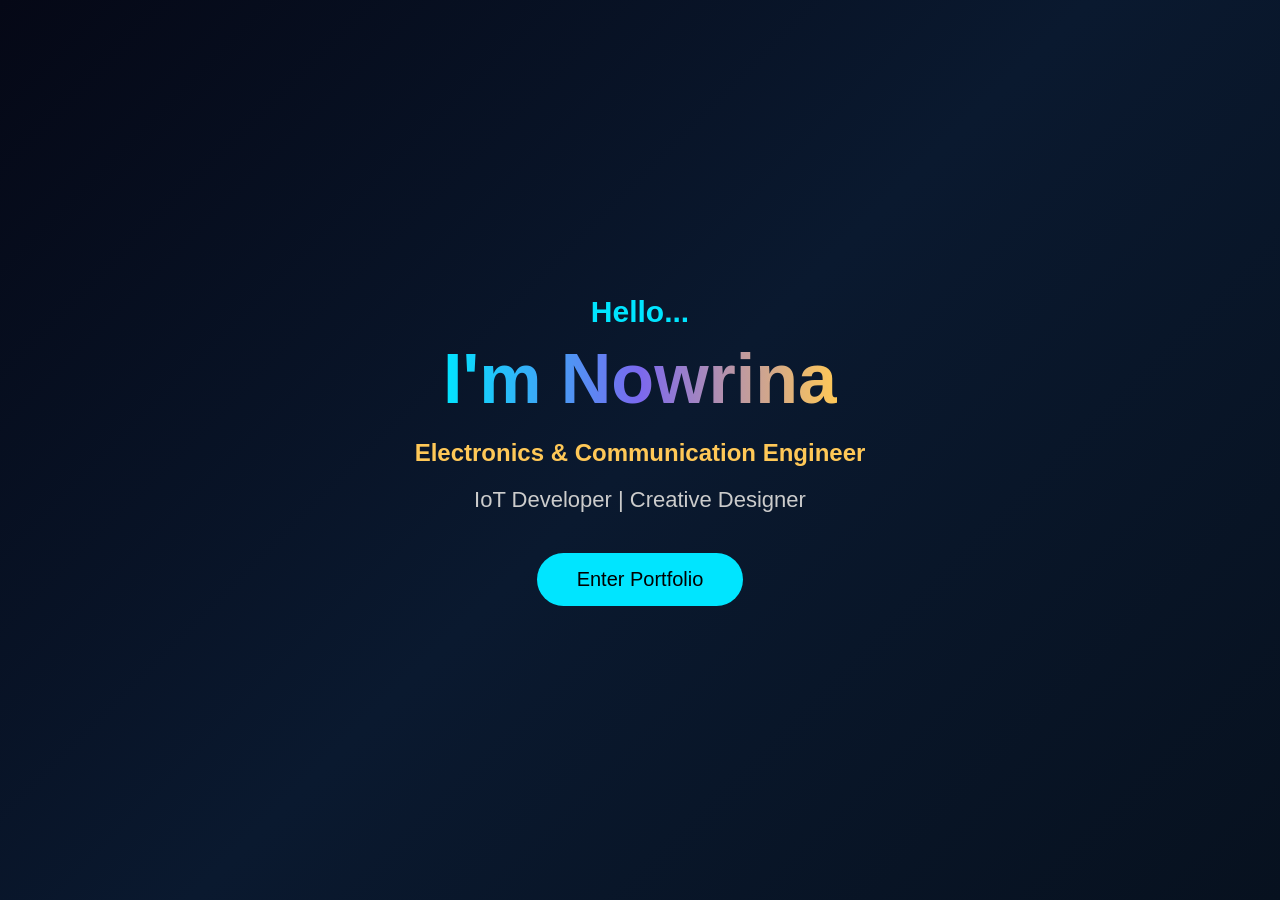
==== index.html @ 6d5f5b17 "initialize portfolio website" ====
<!DOCTYPE html>
<html lang="en">

<head>

    <meta charset="UTF-8">

    <meta name="viewport" content="width=device-width, initial-scale=1.0">

    <title>Nowrina Portfolio</title>

    <link rel="stylesheet" href="css/style.css">

</head>

<body>

    <div class="welcome">

        <div class="content">

            

            <h3>Hello...</h3>

            <h1 class="welcome-name">I'm Nowrina</h1>

            <h2>Electronics & Communication Engineer</h2>

            <p>IoT Developer | Creative Designer</p>

            <a href="home.html">
    <button>Enter Portfolio</button>
</a>

        </div>

    </div>

    <script src="js/script.js"></script>

</body>

</html>
---- css/style.css ----
*{
    margin:0;
    padding:0;
    box-sizing:border-box;
}


   body{

background:#050816;

color:white;

font-family:Arial, sans-serif;

overflow-x:hidden;

}



.welcome{

    width:100%;

    height:100vh;

    display:flex;

    justify-content:center;

    align-items:center;

}

.content{

    text-align:center;

}

.profile{

    width:220px;

    height:220px;

    border-radius:50%;

    object-fit:cover;

    border:5px solid cyan;

    box-shadow:0 0 40px cyan;

    margin-bottom:25px;

}

h3{

    color:#00E5FF;

    font-size:30px;

}

h1{
    font-size:70px;
    margin-top:10px;
    color:white;
}
h2{

    color:#FFC857;

    margin-top:20px;

}

p{

    margin-top:20px;

    font-size:22px;

    color:#ccc;

}

button{

    margin-top:40px;

    padding:15px 40px;

    font-size:20px;

    border:none;

    border-radius:50px;

    background:#00E5FF;

    cursor:pointer;

    transition:.3s;

}

button:hover{

    transform:scale(1.1);

    box-shadow:0 0 25px cyan;

}
nav{

display:flex;

justify-content:space-between;

align-items:center;

padding:20px 60px;

background:rgba(255,255,255,.05);

backdrop-filter:blur(10px);

}

.logo{

font-size:30px;

font-weight:bold;

color:#00E5FF;

}

nav ul{

display:flex;

list-style:none;

}

nav ul li{

margin-left:30px;

}

nav ul li a{

color:white;

text-decoration:none;

font-size:18px;

transition:.3s;

}

nav ul li a:hover{

color:#00E5FF;

}
.hero{

height:90vh;

display:flex;

justify-content:space-between;

align-items:center;

padding:80px;

}

.hero-text{

width:50%;

}

.hero-text h3{

font-size:30px;

color:#00E5FF;

}

.hero-text h1{

font-size:70px;

margin-top:10px;

}

.hero-text h2{

margin-top:20px;

color:#FFC857;

}

.hero-text p{

font-size:24px;

margin-top:20px;

}

.hero-image img{

width:380px;

height:380px;

border-radius:50%;

border:5px solid #00E5FF;

box-shadow:

0 0 30px rgb(56, 80, 80),

0 0 60px rgb(49, 94, 94),

0 0 90px cyan;

transition:.5s;

object-fit:cover;

}
.hero-image img:hover{

transform:scale(1.05);

}

.btn1,.btn2{

padding:15px 30px;

margin-top:30px;

margin-right:20px;

font-size:18px;

border:none;

border-radius:30px;

cursor:pointer;

}

.btn1{

background:#00E5FF;

color:black;

font-weight:bold;

transition:.4s;

}

.btn2{

background:#FFC857;

color:black;

font-weight:bold;

transition:.4s;

}
.btn1:hover{

transform:translateY(-5px);

box-shadow:0 0 30px cyan;

}

.btn2:hover{

transform:translateY(-5px);

box-shadow:0 0 30px orange;

}
body{

background:
linear-gradient(135deg,#050816,#0A192F,#07111F);

}
/* ================= ABOUT PAGE ================= */

.about{
    max-width:900px;
    margin:60px auto;
    padding:40px;
    background:rgba(255,255,255,0.05);
    border-radius:20px;
    backdrop-filter:blur(10px);
    box-shadow:0 0 20px rgba(0,229,255,0.3);
}

.about h1{
    color:#00E5FF;
    font-size:48px;
    margin-bottom:20px;
}

.about h2{
    color:#00E5FF;
    margin-top:30px;
    margin-bottom:10px;
}

.about p{
    color:#ffffff;
    font-size:18px;
    line-height:1.8;
}

.about ul{
    color:#ffffff;
    margin-left:20px;
    line-height:2;
}

.about strong{
    color:#FFC857;
}
.welcome-name{
    font-size:70px;
    margin-top:10px;
    background:linear-gradient(90deg,#00E5FF,#7B68EE,#FFC857);
    -webkit-background-clip:text;
    -webkit-text-fill-color:transparent;
    background-clip:text;
    display:inline-block;
}
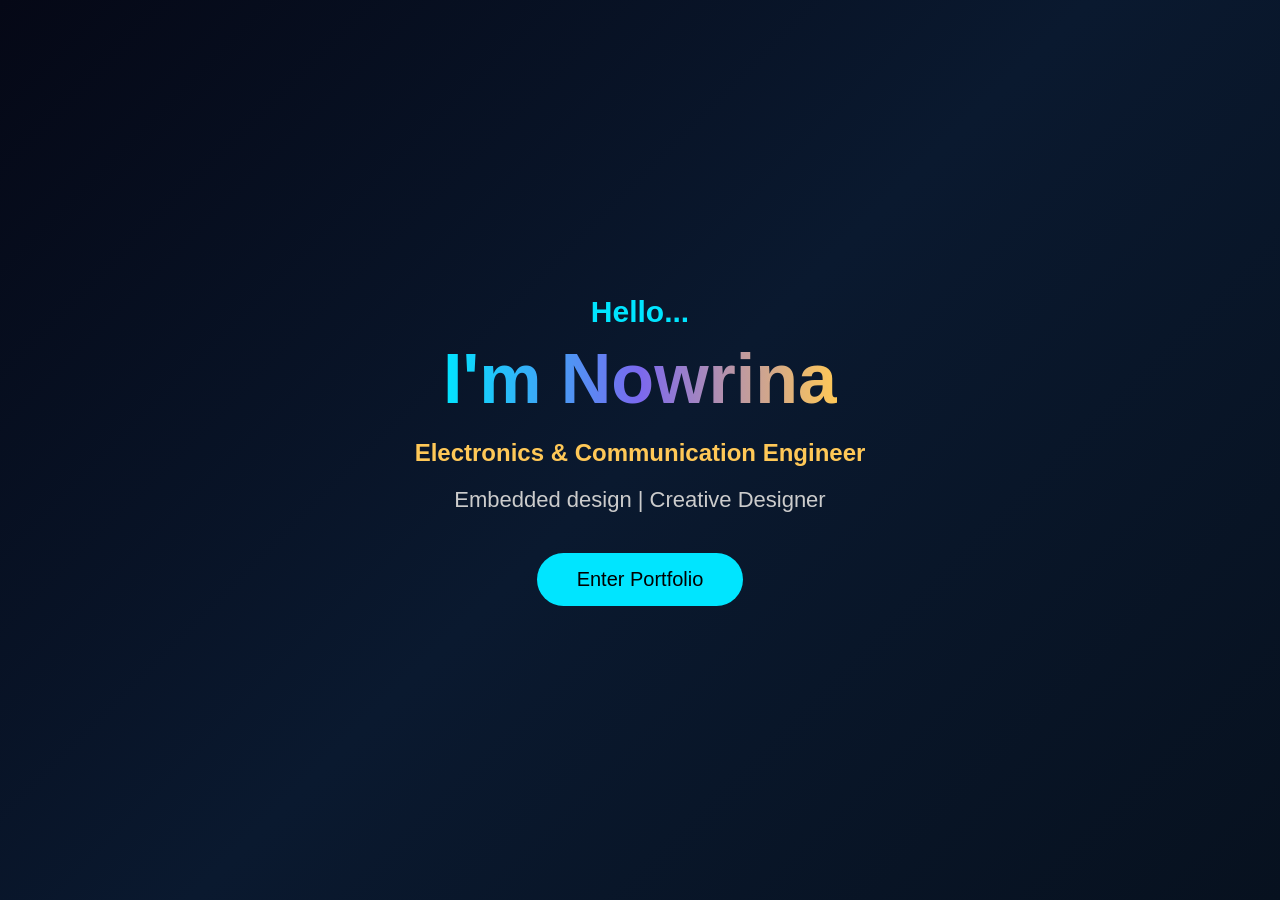
==== commit 4fbe45a0: "changes" ====
--- a/index.html
+++ b/index.html
@@ -27,7 +27,7 @@
 
             <h2>Electronics & Communication Engineer</h2>
 
-            <p>IoT Developer | Creative Designer</p>
+            <p> Embedded design | Creative Designer</p>
 
             <a href="home.html">
     <button>Enter Portfolio</button>
